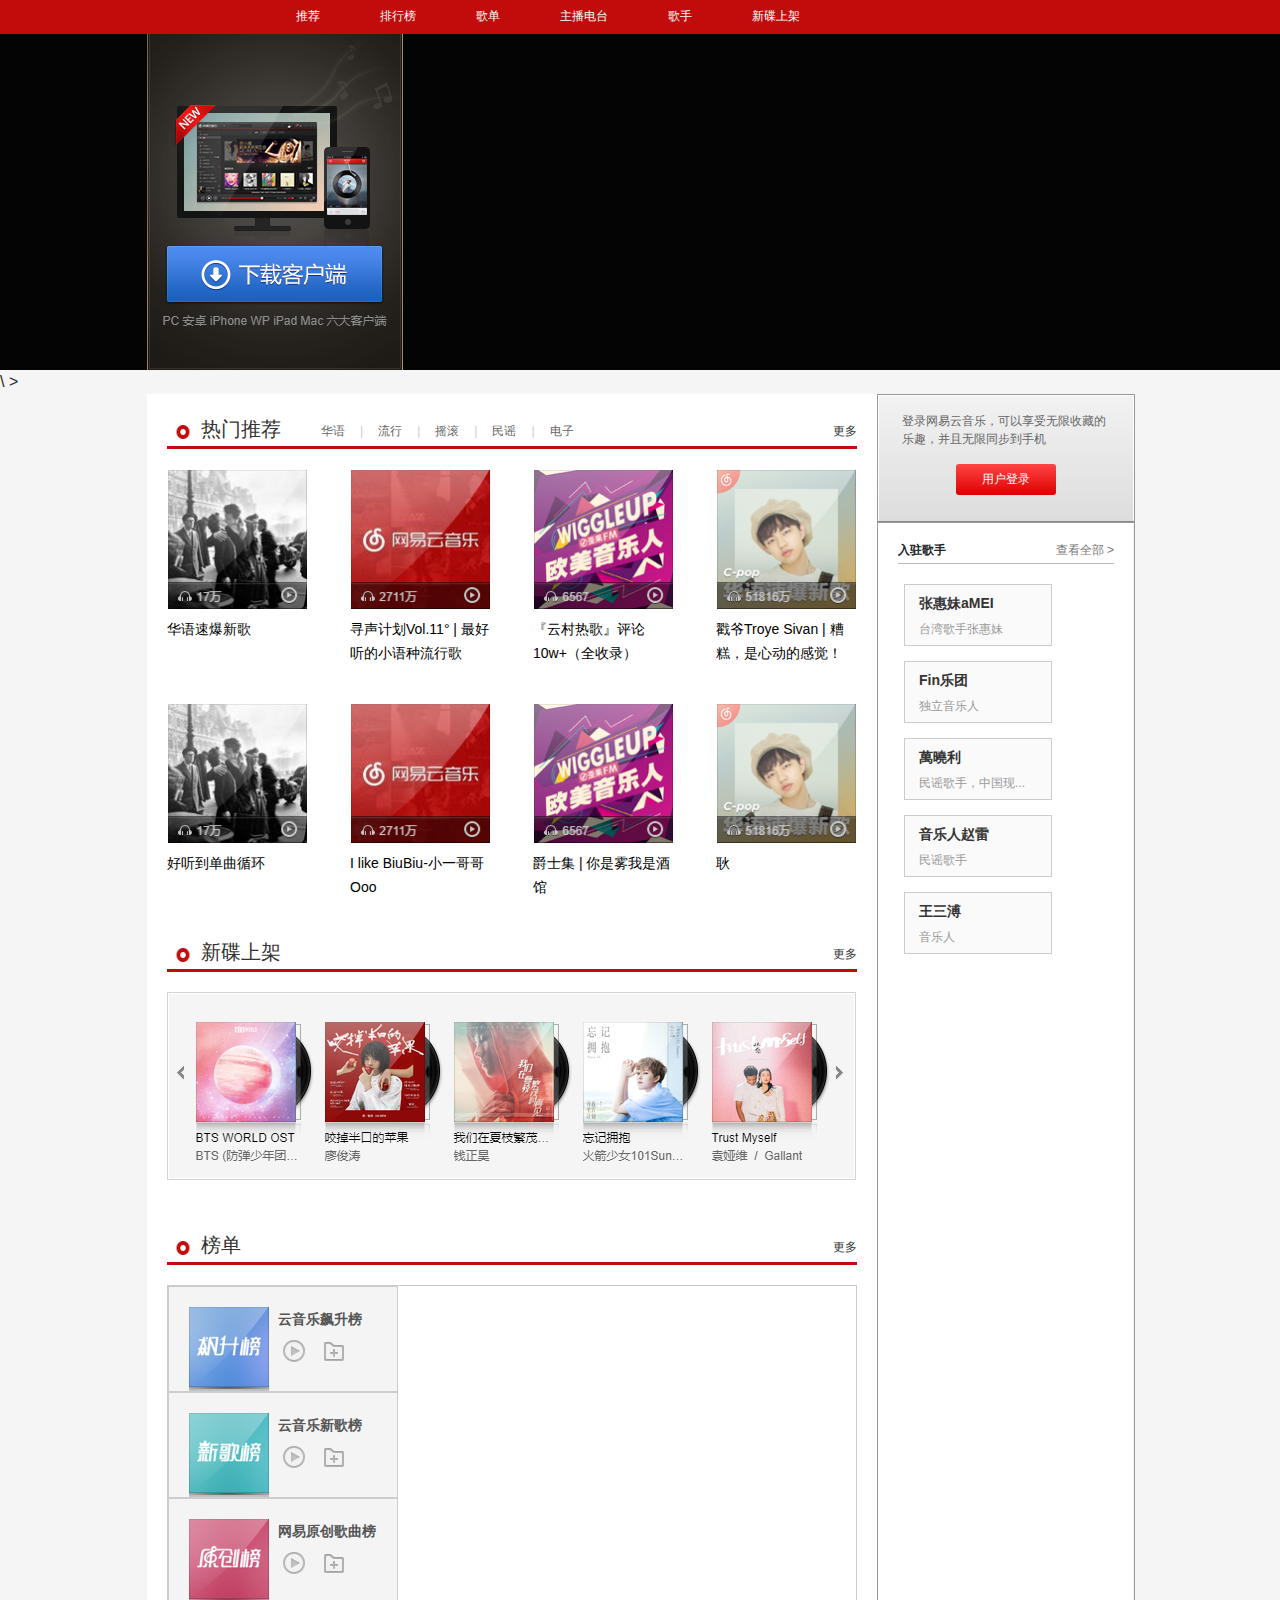
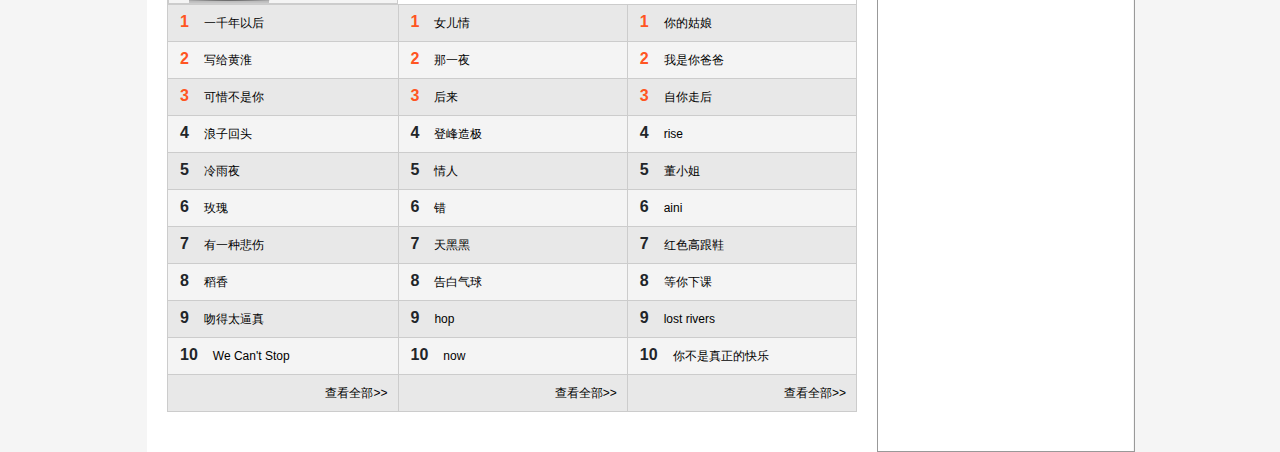
==== music.163/pro/index.html @ ba23a3b7 "三天的修改" ====
<!DOCTYPE html>
<html lang="en">
<head>
    <meta charset="UTF-8">
    <meta name="viewport" content="width=device-width, initial-scale=1.0">
    <meta http-equiv="X-UA-Compatible" content="ie=edge">
    <link rel="stylesheet" href="../css/bootstrap.css"/>
    <script src="../js/jquery.min.js"></script>
    <script src="../js/popper.min.js"></script>
    <script src="../js/bootstrap.min.js"></script>
    <link rel="stylesheet" href="../css/index.css">
    <title>index</title>
</head>
<body>
    <!--第一层按钮祖父级div，给整个第一层设置背景色以及高度-->
    <div class="t1">
        <!--第一层按钮父级div，用来让按钮居中-->
        <div class="t1_1">
            <!--第一层主体元素，导航-->
            <ul class="nav"></span>
                <li class="nav-item"><a class="nav-link" href="#">推荐</a></li>
                <li class="nav-item"><a class="nav-link" href="#">排行榜</a></li>
                <li class="nav-item"><a class="nav-link" href="#">歌单</a></li>
                <li class="nav-item"><a class="nav-link" href="#">主播电台</a></li>
                <li class="nav-item"><a class="nav-link" href="#">歌手</a></li>
                <li class="nav-item"><a class="nav-link" href="#">新碟上架</a></li>
            </ul>
        </div>
    </div>
    <!--页面主体-->
    <div class="carousel_background">
        <div class="carousel_parent">
            <div id="main_carousel" class="carousel" data-ride="carousel">
                <div class="carousel-inner">
                    <div class="carousel-item active">
                        <img src="http://p1.music.126.net/p-anjjSzja1D4svWuNyAnQ==/109951164185502645.jpg" alt="">
                    </div>
                    <div class="carousel-item">
                        <img src="http://p1.music.126.net/YgG-87Nba8U6S89tKWEcyw==/109951164184915046.jpg" alt="">
                    </div>
                    <div class="carousel-item">
                        <img src="http://p1.music.126.net/pwnrEbF0nbiVZSXhwjkCSg==/109951164184904382.jpg" alt="">
                    </div>
                    <div class="carousel-item">
                        <img src="http://p1.music.126.net/gHyNlmXFIMWsToNy1lBcPg==/109951164184903316.jpg" alt="">
                    </div>
                    <div class="carousel-item">
                        <img src="http://p1.music.126.net/qSKM2V2G06m-TP8A8lVHsA==/109951164184906650.jpg" alt="">
                    </div>
                    <div class="carousel-item">
                        <img src="http://p1.music.126.net/Tf7uMbg5JFnor4d-ySP18A==/109951164184908999.jpg" alt="">
                    </div>
                    <div class="carousel-item">
                        <img src="http://p1.music.126.net/G0L8xlE3O4pALiE4qZHY0g==/109951164184898243.jpg" alt="">
                    </div>
                    <div class="carousel-item">
                        <img src="http://p1.music.126.net/ACx0cRp6puBheqiczJX-IA==/109951164184895787.jpg" alt="">
                    </div>
                    <div class="carousel-item">
                        <img src="http://p1.music.126.net/epDesaSjyL8ScmR6M-2Qzg==/109951164184895692.jpg" alt="">
                    </div>
                </div>
                <a href="#main_carousel" data-slide="prev" class="carousel-control-prev"><span class="carousel-control-prev-icon"></span></a>
                <a href="#main_carousel" data-slide="next" class="carousel-control-next"><span class="carousel-control-next-icon"></span></a>
                <ul class="carousel-indicators">
                    <li data-target="#main_carousel" data-slide-to="0" class="active"></li>
                    <li data-target="#main_carousel" data-slide-to="1"></li>
                    <li data-target="#main_carousel" data-slide-to="2"></li>
                    <li data-target="#main_carousel" data-slide-to="3"></li>
                    <li data-target="#main_carousel" data-slide-to="4"></li>
                    <li data-target="#main_carousel" data-slide-to="5"></li>
                    <li data-target="#main_carousel" data-slide-to="6"></li>
                    <li data-target="#main_carousel" data-slide-to="7"></li>
                    <li data-target="#main_carousel" data-slide-to="8"></li>
                </ul>
            </div>
            <div class="carousel_img">
                <img src="../img/carousel/1561981011(1).png" alt="">
            </div>
        </div>
    </div>\
    <!--主体内容部分-->>
    <div class="main">
        <!--左半主体部分-->
        <div class="main_left">
            <!--左半主体热门推荐-->
            <div class="left_rmtj form-inline">
                <!--热门推荐导航-->
               <div class="rmtj_dh">
                   <img class="quan" src="../img/logo/quan.png" alt="">
                   <a class="dh_1" href="">热门推荐</a>
                   <ul class="breadcrumb">
                       <li class="breadcrumb-item"><a href="#">华语</a></li>
                       <li class="breadcrumb-item"><a href="#">流行</a></li>
                       <li class="breadcrumb-item"><a href="#">摇滚</a></li>
                       <li class="breadcrumb-item"><a href="#">民谣</a></li>
                       <li class="breadcrumb-item"><a href="#">电子</a></li>
                   </ul>
                   <a class="font_small gd" href="#">更多</a>
               </div>
               <!--热门推荐列表-->
               <div class="rmtj_list">
                  <ul class="row">
                      <li><a href="#"><img src="../img/推荐/tj1.png" alt=""></a><a href="#">华语速爆新歌</a></li>
                      <li><a href="#"><img src="../img/推荐/tj2.png" alt=""></a><a href="#">寻声计划Vol.11° | 最好听的小语种流行歌</a></li>
                      <li><a href="#"><img src="../img/推荐/tj3.png" alt=""></a><a href="#">『云村热歌』评论10w+（全收录）</a></li>
                      <li><a href="#"><img src="../img/推荐/tj4.png" alt=""></a><a href="#">戳爷Troye Sivan | 糟糕，是心动的感觉！</a></li>
                      <li><a href="#"><img src="../img/推荐/tj1.png" alt=""></a><a href="#">好听到单曲循环</a></li>
                      <li><a href="#"><img src="../img/推荐/tj2.png" alt=""></a><a href="#"> I like BiuBiu-小一哥哥Ooo</a></li>
                      <li><a href="#"><img src="../img/推荐/tj3.png" alt=""></a><a href="#">爵士集 | 你是雾我是酒馆</a></li>
                      <li><a href="#"><img src="../img/推荐/tj4.png" alt=""></a><a href="#"> 耿</a></li>
                  </ul>
               </div>
            </div>
            <!--左半主体新碟上架-->
            <div class="left_xdsj">
                    <div class="rmtj_dh">
                        <img class="quan" src="../img/logo/quan.png" alt="">
                        <a class="dh_1" href="">新碟上架</a>
                        <a class="font_small gd" href="#">更多</a>
                    </div>
                    <div class="zdt">
                        <img src="../img/新碟上架暂代图/zandai.png" alt="">
                    </div>
            </div>
            <!--左半主体榜单-->
            <div class="left_bd">
                <div class="rmtj_dh">
                    <img class="quan" src="../img/logo/quan.png" alt="">
                    <a class="dh_1" href="">榜单</a>
                    <a class="font_small gd" href="#">更多</a>
                </div>
                <div class="bd_table">
                    <table>
                        <tr>
                            <td class="d-flex bd_top">
                                <img src="../img/榜单/微信图片_20190702221154.png" alt="">
                                <div>
                                    <a class="bd_title" href="#">云音乐飙升榜</a>
                                    <div>
                                        <a href="#"><img class="bf" src="../img/榜单/微信图片_20190702221254.png" alt=""></a>
                                        <a href="#"><img class="sc" src="../img/榜单/微信图片_20190702221300.png" alt=""></a>
                                    </div>
                                </div>
                            </td>
                            <td class="d-flex bd_top">
                                <img src="../img/榜单/微信图片_20190702221213.png" alt="">
                                <div>
                                    <a class="bd_title" href="#">云音乐新歌榜</a>
                                    <div>
                                        <a href="#"><img class="bf" src="../img/榜单/微信图片_20190702221254.png" alt=""></a>
                                        <a href="#"><img class="sc" src="../img/榜单/微信图片_20190702221300.png" alt=""></a>
                                    </div>
                                </div>
                            </td>
                            <td class="d-flex bd_top">
                                <img src="../img/榜单/微信图片_20190702221216.png" alt="">
                                <div>
                                    <a class="bd_title" href="#">网易原创歌曲榜</a>
                                    <div>
                                        <a href="#"><img class="bf" src="../img/榜单/微信图片_20190702221254.png" alt=""></a>
                                        <a href="#"><img class="sc" src="../img/榜单/微信图片_20190702221300.png" alt=""></a>
                                    </div>
                                </div>
                            </td>
                        </tr>
                        <tr>
                            <td><span class="top">1</span><a href="#">一千年以后</a></td>
                            <td><span class="top">1</span><a href="#">女儿情</a></td>
                            <td><span class="top">1</span><a href="#">你的姑娘</a></td>
                        </tr>
                        <tr>
                            <td><span class="top">2</span><a href="#">写给黄淮</a></td>
                            <td><span class="top">2</span><a href="#">那一夜</a></td>
                            <td><span class="top">2</span><a href="#">我是你爸爸</a></td>
                        </tr>
                        <tr>
                            <td><span class="top">3</span><a href="#">可惜不是你</a></td>
                            <td><span class="top">3</span><a href="#">后来</a></td>
                            <td><span class="top">3</span><a href="#">自你走后</a></td>
                        </tr>
                        <tr>
                            <td><span>4</span><a href="#">浪子回头</a></td>
                            <td><span>4</span><a href="#">登峰造极</a></td>
                            <td><span>4</span><a href="#">rise</a></td>
                        </tr>
                        <tr>
                            <td><span>5</span><a href="#">冷雨夜</a></td>
                            <td><span>5</span><a href="#">情人</a></td>
                            <td><span>5</span><a href="#">董小姐</a></td>
                        </tr>
                        <tr>
                            <td><span>6</span><a href="#">玫瑰</a></td>
                            <td><span>6</span><a href="#">错</a></td>
                            <td><span>6</span><a href="#">aini</a></td>
                        </tr>
                        <tr>
                            <td><span>7</span><a href="#">有一种悲伤</a></td>
                            <td><span>7</span><a href="#">天黑黑</a></td>
                            <td><span>7</span><a href="#">红色高跟鞋</a></td>
                        </tr>
                        <tr>
                            <td><span>8</span><a href="#">稻香</a></td>
                            <td><span>8</span><a href="#">告白气球</a></td>
                            <td><span>8</span><a href="#">等你下课</a></td>
                        </tr>
                        <tr>
                            <td><span>9</span><a href="#">吻得太逼真</a></td>
                            <td><span>9</span><a href="#">hop</a></td>
                            <td><span>9</span><a href="#">lost rivers</a></td>
                        </tr>
                        <tr>
                            <td><span>10</span><a href="#">We Can't Stop</a></td>
                            <td><span>10</span><a href="#">now</a></td>
                            <td><span>10</span><a href="#">你不是真正的快乐</a></td>
                        </tr>
                        <tr>
                            <td class="text-right"><a href="#">查看全部&gt;&gt;</a></td>
                            <td class="text-right"><a href="#">查看全部&gt;&gt;</a></td>
                            <td class="text-right"><a href="#">查看全部&gt;&gt;</a></td>
                        </tr>
                    </table>
                </div>
            </div>
        </div>


        <!--右半主体-->
        <div class="main_right">
            <!--右半主体登录部分-->
            <div class="login">
                <p>登录网易云音乐，可以享受无限收藏的乐趣，并且无限同步到手机</p>
                <a href="#">用户登录</a>
            </div>
            <!--装饰用分割线-->
            <hr>
            <!--入驻歌手-->
            <h3 class="gs_dh">
                <span class="font-weight-bold">入驻歌手</span>
                <a href="#">查看全部 &gt;</a>
            </h3>
            <div class="gs_list">
                <ul class="list-unstyled">
                    <li>
                        <a href="#"><img src="http://p1.music.126.net/p9U80ex1B1ciPFa125xV5A==/5931865232210340.jpg?param=62y62" alt=""></a>
                        <a href="#">
                          <div>
                            <h4>张惠妹aMEI</h4>
                            <p>台湾歌手张惠妹</p>
                          </div>
                        </a>
                    </li>
                    <li>
                        <a href="#"><img src="http://p2.music.126.net/1EN_iqQWU_E3DafzEOh3cA==/3302932937408956.jpg?param=62y62" alt=""></a>
                        <a href="#">
                          <div>
                            <h4>Fin乐团</h4>
                            <p>独立音乐人</p>
                          </div>
                        </a>
                        
                    </li>
                    <li>
                        <a href="#"><img src="http://p2.music.126.net/ZuktZvjcxpYBjcWC3gmbPg==/19027048718765608.jpg?param=62y62" alt=""></a>
                        <a href="#">
                          <div>
                            <h4>萬曉利</h4>
                            <p>民谣歌手，中国现...</p>
                          </div>
                        </a> 
                    </li>
                    <li>
                        <a href="#"><img src="http://p2.music.126.net/v_zYgE9kmAwVGWV2c8hFxA==/7943971513291094.jpg?param=62y62" alt=""></a>
                        <a href="#">
                          <div>
                            <h4>音乐人赵雷</h4>
                            <p>民谣歌手</p>
                          </div>
                        </a>  
                    </li>
                    <li>
                        <a href="#"><img src="http://p2.music.126.net/6wPGl_ddgAbJTx5kOohcyw==/109951163892302996.jpg?param=62y62" alt=""></a>
                        <a href="#">
                          <div>
                            <h4>王三溥</h4>
                            <p>音乐人</p>
                          </div>
                        </a>
                    </li>
                </ul>
            </div>
        </div>
    </div>
</body>
</html>
---- music.163/css/index.css ----
body{
    background:#f5f5f5;
    min-width: 986px;;
}
.font_small{
    font-size:12px;
    color:#333;
}
/*设置第一行按钮父级div的宽度以及居中*/
.t1_1{
    width:1100px;height:34px;
    margin:0px auto;
}
/*设置第一行按钮祖父级div的背景色*/
.t1{
    height:34px;
    background:#c20c0c;
}
/*调整第一行按钮左外边距*/
.nav{
    margin-left:176px;
}
/*第一行按钮的样式*/
.nav-link{
    display: block;
    height:20px;
    margin:6px 17px 0px 17px;
    padding:0px 13px;
    color:#fff;
    font-size:12px;
    line-height:20px;
    background: transparent;
    border-radius: 10px;
}
/*第一行按钮鼠标悬停时的样式*/
.nav-link:hover{
    background: #9b0909;
    color:#fff;
}


/*主体内容----推荐*/


/*轮播图部分*/
/*轮播图背景div*/
.carousel_background{
    width:100%;height:336px;
    background:#040404;
}
/*设置轮播图父级div宽度*/
.carousel_parent{
    width:986px;
    margin:0 auto;
    display: flex;
}
/*设置轮播图旁边div*/
.carousel_img{
    width:256px;
    box-sizing: border-box;
}
/*设置轮播图左右箭头*/
.carousel-control-prev,.carousel-control-next{
    height:20%;width:4%;
    top:40%;
    background:rgba(0,0,0,.2);
    border-radius:0.25rem;
}
.carousel-control-prev{
    left:-30px;
}
.carousel-control-next{
    right:-286px;
}
/*设置轮播指示器*/
.carousel-indicators li{
    width:7px;height:7px;
    border-radius:50%;
    background:#aaa;
    margin: 0px 8px;
}
.carousel-indicators li:hover{
      cursor: pointer;
}
.carousel-indicators li.active{
    background:#f00;
}


/*轮播图下面主体内容部分*/
.main{
    width:986px;
    margin:0px auto;
    background:#fff;
    display: flex;
}
/*左半主体*/
.main_left{
   padding:20px 20px 40px;
   width:730px;
}
/*左半主体热门推荐*/
.left_rmtj{
    width:690px;
    display:flex;
}
/*热门推荐-导航设置弹性布局*/
.rmtj_dh{
    display:flex;
    width:690px;height:35px;
    line-height: 35px;
    box-sizing: border-box;
    padding-left:34px;
    padding-right:10px;
    border-bottom:3px solid #c20c0c;
    position: relative;
}
/*圆圈图标*/
.quan{
    width:24px;height:22px;
    margin-top:7px;
    margin-left:-30px;
    margin-right:6px;
}
/*热门推荐面包屑导航*/
.breadcrumb-item + .breadcrumb-item::before{
    content:"|";
    padding:0px;
    margin:0px 15px;
    font-size:12px;
    color:#cccccc;
}
.breadcrumb{
    padding:0px;
    background:transparent;
    margin-left:40px;
    font-size:12px;
}
.breadcrumb a{
    color:#666;
}
.dh_1,.dh_1:hover{
    font-size:20px;
    color:#333;
    margin-top:-2px;
    text-decoration: none;
}

/*更多选项*/
.gd{
    position: absolute;
    right:0px;
}

/*热门推荐列表*/
.rmtj_list{
    width:690px;
}
.rmtj_list>ul{
    margin:20px 0px 0px;
    justify-content: space-between;
    padding:0px;
}
.rmtj_list>ul>li{
    width:141px;height: 234px;
    list-style: none;
    padding-bottom: 30px;
}
.rmtj_list img{
    width:140px;
    height:140px;
    margin-bottom:8px;
}
.rmtj_list a{
    font-size:14px;
    color:#000;
}

/*新碟上架列表----效果做不出来截图暂代*/
/*暂代图*/
.zdt{
    margin:20px 0px 50px;
}

/*榜单列表部分*/
.bd_table table{
    width:690px;
    border:1px solid #ccc;
    margin-top:20px;
}
.bd_table tr:nth-child(even){
    background:#e8e8e8;
}
.bd_table tr:nth-child(odd){
    background:#f4f4f4;
}
.bd_table td{
    width:230px;
    border:1px solid #ccc;
    padding:5px 10px 7px 12px;
}
.bd_table span{
    font-weight:bold;
    font-size:16px ;
    margin-right:15px;
}
.bd_table a{
    color:#000;
    font-size:12px;
}
.bd_table .top{
    color:#f52;
}
.bd_table .bd_top{
    padding:20px 0px 0px 20px;
}
a.bd_title{
    font-size:14px !important;
    font-weight:bold;
    margin-left:8px;
    color:#555;
}
.bd_table .bf{
    margin-left:10px;
    margin-top:5px;
}
.bd_table .sc{
    margin-top:5px;
    margin-left:7px;
}





/*右半主体*/
/*右半主体登陆部分*/
.main_right{
    border:1px solid #999;
}
.login{
    width:256px;height:126px;
    background-image: linear-gradient(to bottom,#f2f2f2 0%,#ddd 100%);
    border:1px solid #fff;
    border-bottom:2px;
    font-size:12px;
}
.login p{
    margin:0 22.5px;
    padding:16px 0px;
    color:#666;
}
.login a{
    display: block;
    width:100px;height:31px;
    margin:0 auto;
    line-height:31px;
    text-align: center;
    background-image: linear-gradient(to bottom,#f44 0%,#d00 100%);
    border-radius:3px;
    text-decoration: none;
    color:#fff;
}
.login a:hover{
    background-image:linear-gradient(to top,#f44 0%,#d00 100%);
}
/*右半主体登陆下放分割线*/
.main_right hr{
    margin:0px;
    height:1px;
    background-color:#999;
}
/*右半主体入驻歌手部分*/
.gs_dh{
    display: flex;
    justify-content: space-between;
    font-size:12px;
    margin:20px 20px 20px;
    padding-bottom: 6px;
    border-bottom:1px solid #bbb;
}
.gs_dh a{
    color:#777;
}
.gs_list{
    margin:6px 0px 14px 26px;
}
.gs_list li{
    display:flex;
    margin-top:15px;
}
.gs_list a{
    color:#333;
    text-decoration: none;
}
.gs_list li div{
    width:148px;height:62px;
    border:1px solid #ccc;
    background:#fafafa;
    padding:10px 0px 8px 14px;
}
.gs_list li div:hover{
    background:#f3f3f3;
}
.gs_list h4{
    font-size:14px;
    font-weight: bold;
}
.gs_list p{
    font-size:12px;
    color:#999;
}






/*主体内容----歌单*/


/*设置主体内容第一行为弹性布局,并定宽加内边距，以及横向居中*/
/*.main{
    display:flex;
    width:980px;
    padding:40px;
    margin:0px auto;
    flex-wrap: nowrap;
}
/*主体内容第一行的span字体颜色和大小*/
/*.main_1 span{
    color:#333;
    font-size:24px;
}
/*主体内容第一行第一个按钮*/
/*.main_1 .a1{
    display:block;
    width:86px;
    height:31px;
    border:1px solid #333;
    border-radius:3px;
    text-decoration: none;
    background-image: linear-gradient(to bottom,#eee 0%,#ddd 100%);
    line-height: 31px;
}*/
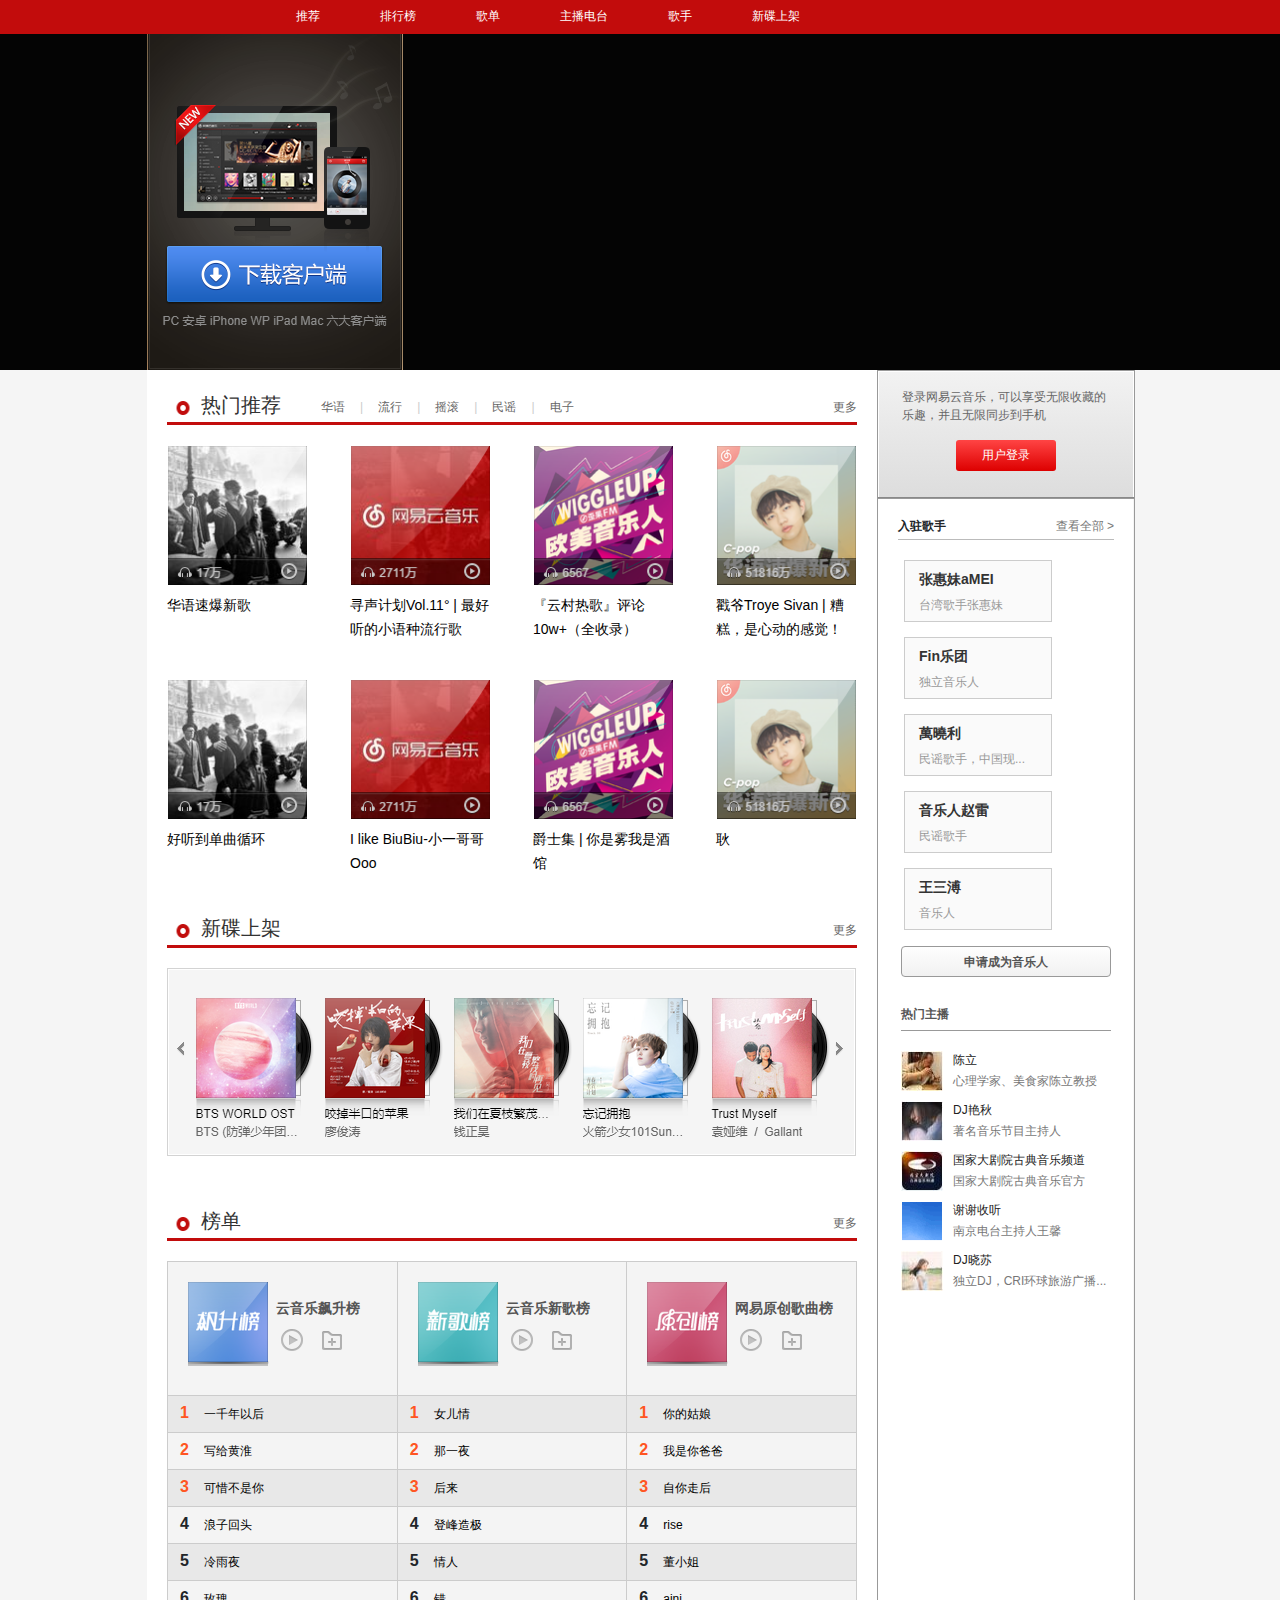
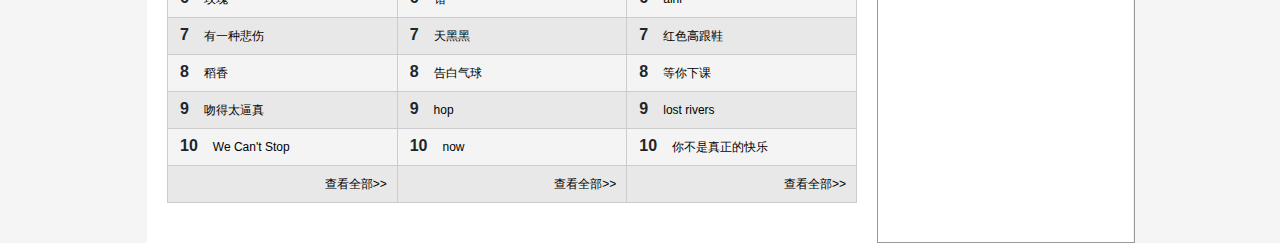
==== commit e678c2d3: "添加新内容" ====
--- a/music.163/pro/index.html
+++ b/music.163/pro/index.html
@@ -78,8 +78,8 @@
                 <img src="../img/carousel/1561981011(1).png" alt="">
             </div>
         </div>
-    </div>\
-    <!--主体内容部分-->>
+    </div>
+    <!--主体内容部分-->
     <div class="main">
         <!--左半主体部分-->
         <div class="main_left">
@@ -133,9 +133,9 @@
                 <div class="bd_table">
                     <table>
                         <tr>
-                            <td class="d-flex bd_top">
+                            <td class=" bd_top">
                                 <img src="../img/榜单/微信图片_20190702221154.png" alt="">
-                                <div>
+                                <div class="bd_top_left">
                                     <a class="bd_title" href="#">云音乐飙升榜</a>
                                     <div>
                                         <a href="#"><img class="bf" src="../img/榜单/微信图片_20190702221254.png" alt=""></a>
@@ -143,9 +143,9 @@
                                     </div>
                                 </div>
                             </td>
-                            <td class="d-flex bd_top">
+                            <td class=" bd_top">
                                 <img src="../img/榜单/微信图片_20190702221213.png" alt="">
-                                <div>
+                                <div class="bd_top_left">
                                     <a class="bd_title" href="#">云音乐新歌榜</a>
                                     <div>
                                         <a href="#"><img class="bf" src="../img/榜单/微信图片_20190702221254.png" alt=""></a>
@@ -153,9 +153,9 @@
                                     </div>
                                 </div>
                             </td>
-                            <td class="d-flex bd_top">
+                            <td class=" bd_top">
                                 <img src="../img/榜单/微信图片_20190702221216.png" alt="">
-                                <div>
+                                <div class="bd_top_left">
                                     <a class="bd_title" href="#">网易原创歌曲榜</a>
                                     <div>
                                         <a href="#"><img class="bf" src="../img/榜单/微信图片_20190702221254.png" alt=""></a>
@@ -289,6 +289,51 @@
                     </li>
                 </ul>
             </div>
+            <div>
+                <a class="sq_btn" href="#">申请成为音乐人</a>
+            </div>
+            <h3 class="rmzb_title">
+                热门主播
+            </h3>
+            <div class="rmzb_main">
+                <ul>
+                    <li>
+                        <a href="#"><img src="../img/热门主播/QQ图片20190703203849.jpg" alt=""></a>
+                        <div class="info">
+                            <p><a href="#">陈立</a></p>
+                            <p>心理学家、美食家陈立教授</p>
+                        </div>
+                    </li>
+                    <li>
+                        <a href="#"><img src="../img/热门主播/QQ图片20190703204211.jpg" alt=""></a>
+                        <div class="info">
+                            <p><a href="#">DJ艳秋</a></p>
+                            <p>著名音乐节目主持人</p>
+                        </div>
+                    </li>
+                    <li>
+                        <a href="#"><img src="../img/热门主播/QQ图片20190703204217.jpg" alt=""></a>
+                        <div class="info">
+                            <p><a href="#">国家大剧院古典音乐频道</a></p>
+                            <p>国家大剧院古典音乐官方</p>
+                        </div>
+                    </li>
+                    <li>
+                        <a href="#"><img src="../img/热门主播/QQ图片20190703204221.png" alt=""></a>
+                        <div class="info">
+                            <p><a href="#">谢谢收听</a></p>
+                            <p>南京电台主持人王馨</p>
+                        </div>
+                    </li>
+                    <li>
+                        <a href="#"><img src="../img/热门主播/QQ图片20190703204228.jpg" alt=""></a>
+                        <div class="info">
+                            <p><a href="#">DJ晓苏</a></p>
+                            <p>独立DJ，CRI环球旅游广播...</p>
+                        </div>
+                    </li>
+                </ul>
+            </div>
         </div>
     </div>
 </body>
--- a/music.163/css/index.css
+++ b/music.163/css/index.css
@@ -150,6 +150,10 @@
 .gd{
     position: absolute;
     right:0px;
+    color:#666;
+}
+.gd:hover{
+    color:#666;
 }
 
 /*热门推荐列表*/
@@ -227,6 +231,11 @@
 .bd_table .sc{
     margin-top:5px;
     margin-left:7px;
+}
+.bd_top_left{
+    margin-left:80px;
+    margin-top:-70px;
+    margin-bottom:40px;
 }
 
 
@@ -309,6 +318,61 @@
 .gs_list p{
     font-size:12px;
     color:#999;
+}
+/*右半主体申请成为音乐人按钮*/
+.sq_btn{
+    display: block;
+    width:210px;height:31px;
+    line-height: 31px;
+    border:1px solid #999;
+    border-radius:4px;
+    margin:0px auto;
+    text-align:center;
+    font-size:12px;
+    font-weight: bold;
+    color:#555;
+    text-decoration:none;
+    background-image:linear-gradient(to bottom,#fefefe 0%,#f1f1f1 100%);
+}
+.sq_btn:hover{
+    background:#fff;
+    text-decoration: none;
+    color:#555;
+}
+/*热门主播*/
+.rmzb_title{
+    font-size:12px;
+    width:210px;height:24px;
+    margin:30px auto 0px;
+    font-weight:bold;
+    color:#555;
+    border-bottom:1px solid #999;
+} 
+.rmzb_main ul{
+    list-style: none;
+    padding:0px;
+    width:210px;
+    margin:20px auto 0px;
+}
+.rmzb_main img{
+    width:42px;height:40px;
+}
+.rmzb_main li{
+    display: flex;
+    margin-bottom: 8px;
+}
+.rmzb_main div{
+    margin-left:10px;
+}
+.rmzb_main p{
+    font-size:12px;
+    margin:0px 0px 3px;
+}
+.rmzb_main a{
+    color:#222;
+}
+.rmzb_main p:last-child{
+    color:#777;
 }
 
 
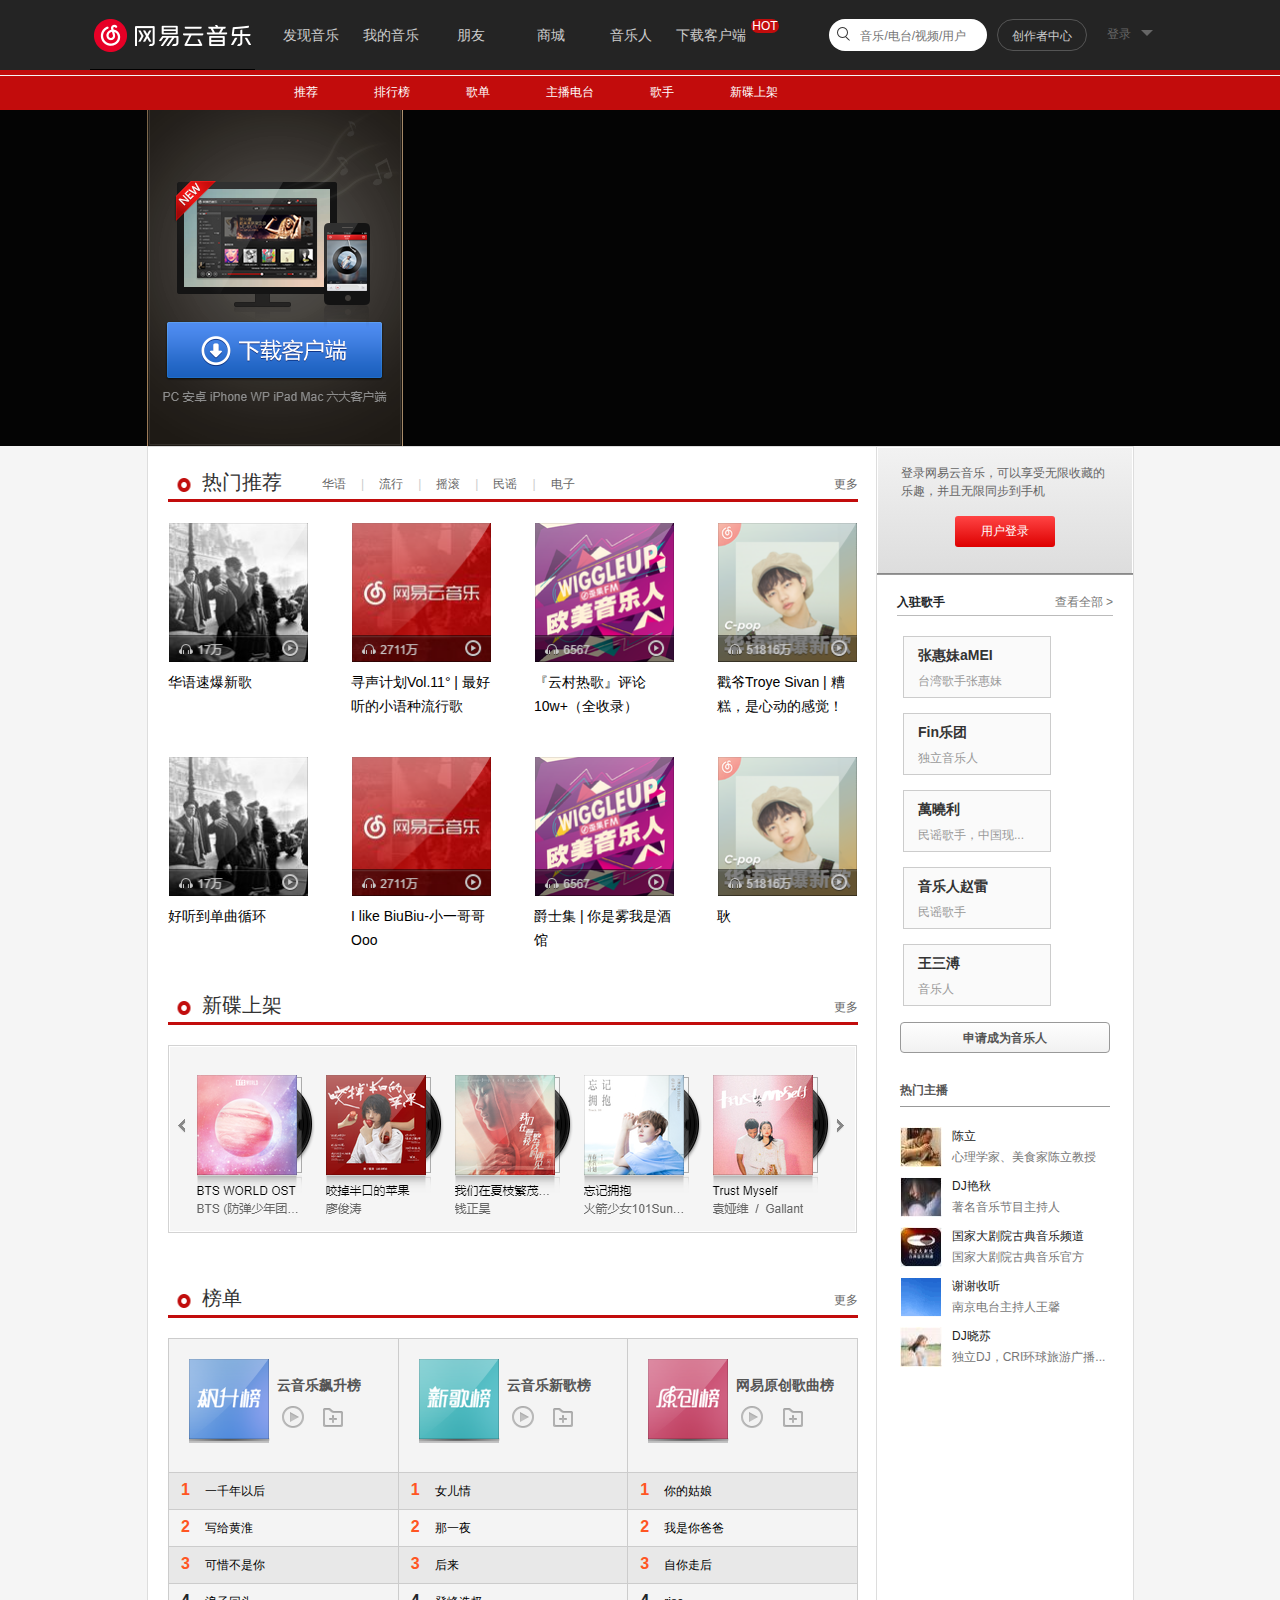
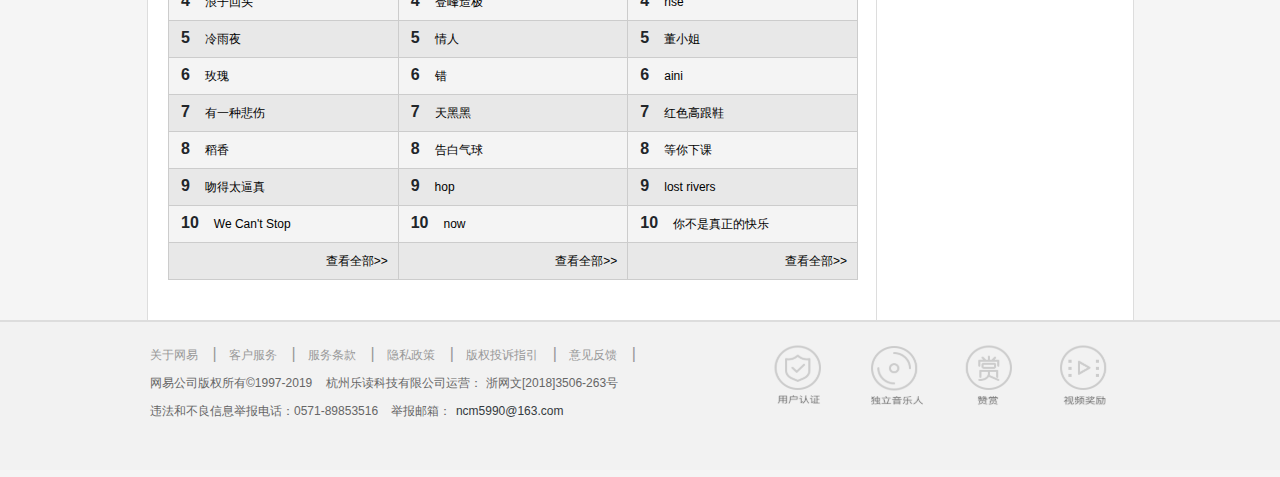
==== commit 2875d38c: "iframe接入 微调" ====
--- a/music.163/pro/index.html
+++ b/music.163/pro/index.html
@@ -12,6 +12,7 @@
     <title>index</title>
 </head>
 <body>
+    <iframe src="header.html" width="100%" height="75px;" frameborder="0" scrolling="no"></iframe>
     <!--第一层按钮祖父级div，给整个第一层设置背景色以及高度-->
     <div class="t1">
         <!--第一层按钮父级div，用来让按钮居中-->
@@ -134,7 +135,7 @@
                     <table>
                         <tr>
                             <td class=" bd_top">
-                                <img src="../img/榜单/微信图片_20190702221154.png" alt="">
+                                <a href="#"><img src="../img/榜单/微信图片_20190702221154.png" alt=""></a>
                                 <div class="bd_top_left">
                                     <a class="bd_title" href="#">云音乐飙升榜</a>
                                     <div>
@@ -144,7 +145,7 @@
                                 </div>
                             </td>
                             <td class=" bd_top">
-                                <img src="../img/榜单/微信图片_20190702221213.png" alt="">
+                                <a href="#"><img src="../img/榜单/微信图片_20190702221213.png" alt=""></a>
                                 <div class="bd_top_left">
                                     <a class="bd_title" href="#">云音乐新歌榜</a>
                                     <div>
@@ -154,7 +155,7 @@
                                 </div>
                             </td>
                             <td class=" bd_top">
-                                <img src="../img/榜单/微信图片_20190702221216.png" alt="">
+                                <a href="#"><img src="../img/榜单/微信图片_20190702221216.png" alt=""></a>
                                 <div class="bd_top_left">
                                     <a class="bd_title" href="#">网易原创歌曲榜</a>
                                     <div>
@@ -336,5 +337,6 @@
             </div>
         </div>
     </div>
+    <iframe src="footer.html" width="100%" height="150px" frameborder="0" scrolling="no"></iframe>
 </body>
 </html>--- a/music.163/css/index.css
+++ b/music.163/css/index.css
@@ -15,6 +15,7 @@
 .t1{
     height:34px;
     background:#c20c0c;
+    margin-top:-6px;
 }
 /*调整第一行按钮左外边距*/
 .nav{
@@ -24,7 +25,7 @@
 .nav-link{
     display: block;
     height:20px;
-    margin:6px 17px 0px 17px;
+    margin:6px 15px 0px 15px;
     padding:0px 13px;
     color:#fff;
     font-size:12px;
@@ -98,6 +99,8 @@
 .main_left{
    padding:20px 20px 40px;
    width:730px;
+   border:1px solid #ddd;
+   border-bottom: none;
 }
 /*左半主体热门推荐*/
 .left_rmtj{
@@ -245,7 +248,9 @@
 /*右半主体*/
 /*右半主体登陆部分*/
 .main_right{
-    border:1px solid #999;
+    border:1px solid #ddd;
+    border-bottom:none;
+    border-left:none;
 }
 .login{
     width:256px;height:126px;
